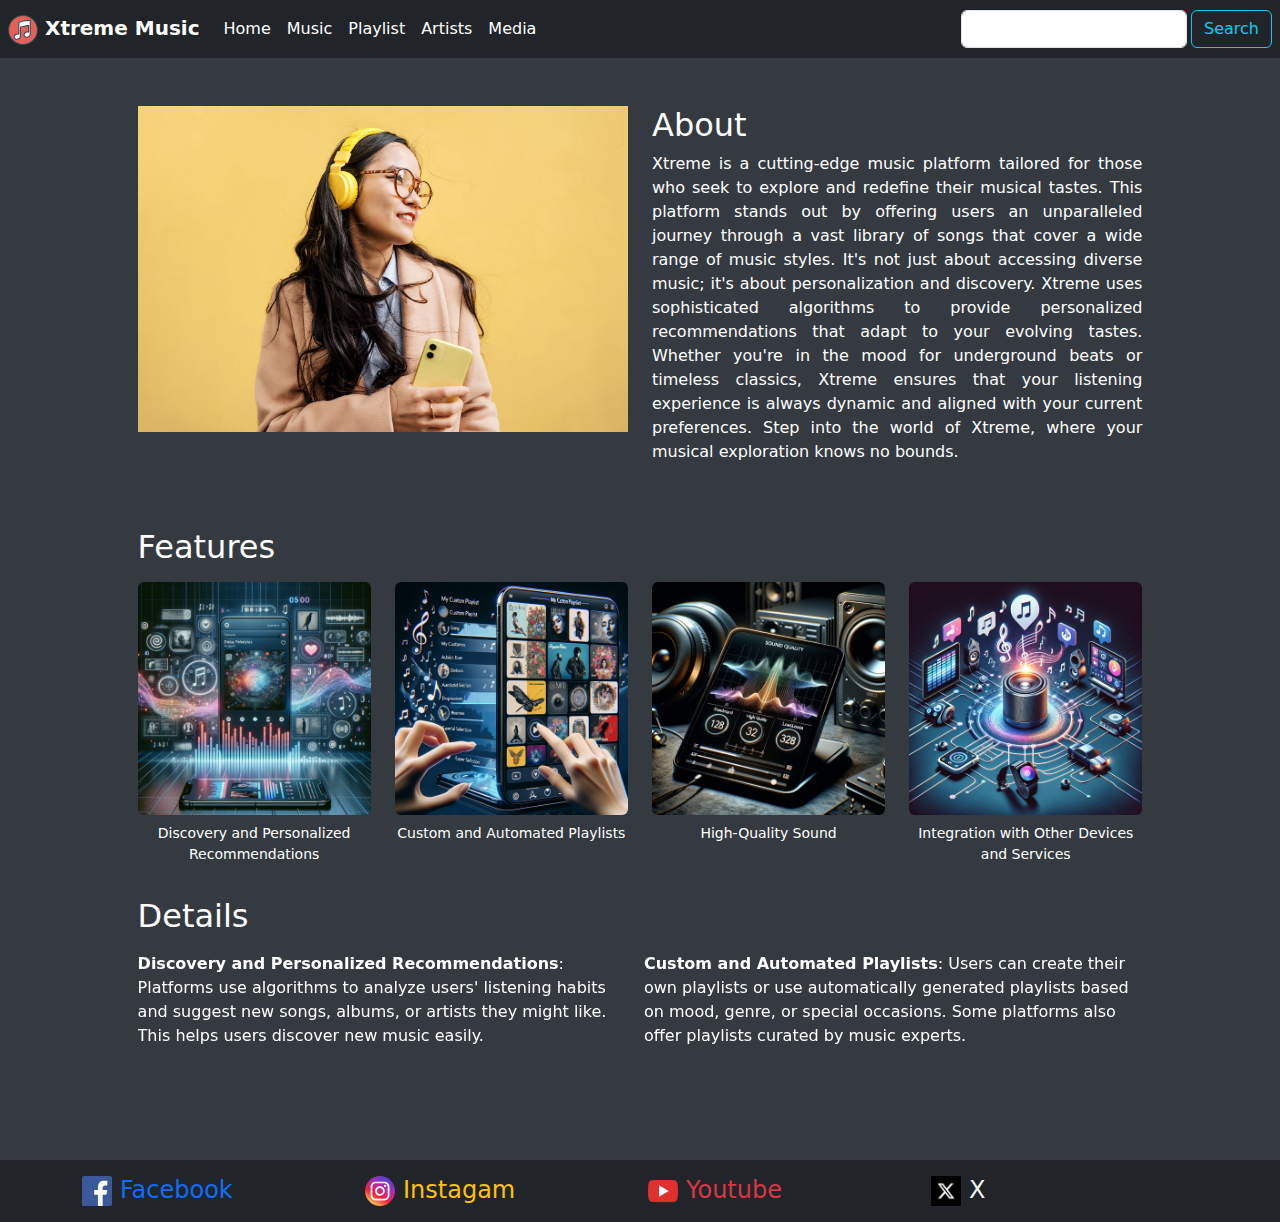
==== HTML/index.html @ 079965a7 "first commit" ====
<!DOCTYPE html>
<html lang="en">
  <head>
    <meta charset="UTF-8" />
    <meta name="viewport" content="width=device-width, initial-scale=1.0" />
    <link rel="stylesheet" href="../CSS/style.css" />
    <link
      href="https://cdn.jsdelivr.net/npm/bootstrap@5.3.2/dist/css/bootstrap.min.css"
      rel="stylesheet"
    />
    <title>Document</title>
  </head>
  <body>
    <nav class="navbar navbar-expand-lg navbar-dark bg-dark p-2">
      <a href="#" class="navbar-brand fw-bold text-white">
        <img
          src="../Image/musicIcon.svg"
          alt="musicIcon"
          class="img-fluid"
          style="width: 30px"
        />
        Xtreme Music
      </a>
      <button
        class="navbar-toggler bg-primary"
        data-bs-toggle="collapse"
        data-bs-target="#navbarSupport"
      >
        <span class="navbar-toggler-icon"></span>
      </button>
      <div class="collapse navbar-collapse" id="navbarSupport">
        <ul class="navbar-nav mb-2 mb-lg-0">
          <li class="nav-item">
            <a href="" class="nav-link text-white active">Home</a>
          </li>
          <li class="nav-item">
            <a href="" class="nav-link text-white">Music</a>
          </li>
          <li class="nav-item">
            <a href="" class="nav-link text-white">Playlist</a>
          </li>
          <li class="nav-item">
            <a href="" class="nav-link text-white">Artists</a>
          </li>
          <li class="nav-item">
            <a href="" class="nav-link text-white">Media</a>
          </li>
        </ul>
        <form class="d-flex ms-auto">
          <input type="search" class="form-control" />
          <button class="btn btn-outline-info text-info ms-1" type="submit">
            Search
          </button>
        </form>
      </div>
    </nav>
    <div class="container-fluid text-white">
      <section id="introduce" class="mt-5">
        <div class="row">
          <div class="col-lg-6">
            <img src="../Image/listenToMusic.jpg" class="img-fluid" />
          </div>
          <div class="col-lg-6">
            <h2>About</h2>
            <p>
              Xtreme is a cutting-edge music platform tailored for those who
              seek to explore and redefine their musical tastes. This platform
              stands out by offering users an unparalleled journey through a
              vast library of songs that cover a wide range of music styles.
              It's not just about accessing diverse music; it's about
              personalization and discovery. Xtreme uses sophisticated
              algorithms to provide personalized recommendations that adapt to
              your evolving tastes. Whether you're in the mood for underground
              beats or timeless classics, Xtreme ensures that your listening
              experience is always dynamic and aligned with your current
              preferences. Step into the world of Xtreme, where your musical
              exploration knows no bounds.
            </p>
          </div>
        </div>
      </section>

      <section class="mt-5">
        <h2 class="mb-3">Features</h2>
        <div class="row g2">
          <div class="col-lg-3 col-6">
            <figure class="figure">
              <img
                src="../Image/feature1.webp"
                class="figure-img img-fluid rounded"
                alt="..."
              />
              <figcaption class="figure-caption text-white text-center">
                Discovery and Personalized Recommendations
              </figcaption>
            </figure>
          </div>
          <div class="col-lg-3 col-6">
            <figure class="figure">
              <img
                src="../Image/feature2.webp"
                class="figure-img img-fluid rounded"
                alt="..."
              />
              <figcaption class="figure-caption text-white text-center">
                Custom and Automated Playlists
              </figcaption>
            </figure>
          </div>
          <div class="col-lg-3 col-6">
            <figure class="figure">
              <img
                src="../Image/feature3.webp"
                class="figure-img img-fluid rounded"
                alt="..."
              />
              <figcaption class="figure-caption text-white text-center">
                High-Quality Sound
              </figcaption>
            </figure>
          </div>
          <div class="col-lg-3 col-6">
            <figure class="figure">
              <img
                src="../Image/feature4.webp"
                class="figure-img img-fluid rounded"
                alt="..."
              />
              <figcaption class="figure-caption text-white text-center">
                Integration with Other Devices and Services
              </figcaption>
            </figure>
          </div>
        </div>
      </section>

      <section class="mt-3" id="famousArtists">
        <h2 class="mb-3">Details</h2>
        <div
          class="carousel slide"
          data-bs-ride="carousel"
          id="famousArtistsCarousel"
        >
          <div class="carousel-inner">
            <div class="carousel-item active">
              <div class="row g-2" style="height: 200px">
                <div class="col-md-6 col-12">
                  <p>
                    <strong>Discovery and Personalized Recommendations</strong>:
                    Platforms use algorithms to analyze users' listening habits
                    and suggest new songs, albums, or artists they might like.
                    This helps users discover new music easily.
                  </p>
                </div>
                <div class="col-md-6 col-12">
                  <p>
                    <strong>Custom and Automated Playlists</strong>: Users can
                    create their own playlists or use automatically generated
                    playlists based on mood, genre, or special occasions. Some
                    platforms also offer playlists curated by music experts.
                  </p>
                </div>
              </div>
            </div>
            <div class="carousel-item">
              <div class="row g-2" style="height: 200px">
                <div class="col-md-6 col-12">
                  <p>
                    <strong>High-Quality Sound</strong>: Many services offer
                    different sound quality options, from standard (128 kbps) to
                    high quality (320 kbps) and even lossless quality
                    (FLAC/lossless) for audiophiles who want the best sound
                    experience.
                  </p>
                </div>
                <div class="col-md-6 col-12">
                  <p>
                    <strong>Integration with Other Devices and Services</strong
                    >: Music streaming platforms often integrate with various
                    devices and services such as smart speakers, smartwatches,
                    car audio systems, and virtual assistant services. This
                    allows users to access their music more flexibly and
                    conveniently.
                  </p>
                </div>
              </div>
            </div>
          </div>
          <button
            class="carousel-control-prev"
            data-bs-slide="prev"
            data-bs-target="#famousArtistsCarousel"
          ></button>
          <button
            class="carousel-control-next"
            data-bs-slide="next"
            data-bs-target="#famousArtistsCarousel"
          ></button>
        </div>
      </section>

    </div>
    <footer class="bg-dark mt-3 text-white d-flex align-items-center py-3">
      <div class="container">
        <div class="row g-3 align-items-center justify-content-center justify-content-lg-start">
          <div class="col-lg-3 col-6 d-flex align-items-center">
            <img src="../Image/facebookIcon.svg" alt="" class="img-fluid me-2" height="30px" width="30px">
            <h4 class="d-inline-block mb-0 text-primary">Facebook</h4>
          </div>
          <div class="col-lg-3 col-6 d-flex align-items-center">
            <img src="../Image/instagramIcon.svg" alt="" class="img-fluid me-2" height="30px" width="30px">
            <h4 class="d-inline-block mb-0 text-warning">Instagam</h4>
          </div>
          <div class="col-lg-3 col-6 d-flex align-items-center">
            <img src="../Image/youtubeIcon.png" alt="" class="img-fluid me-2" height="30px" width="30px">
            <h4 class="d-inline-block mb-0 text-danger">Youtube</h4>
          </div>
          <div class="col-lg-3 col-6 d-flex align-items-center">
            <img src="../Image/xIcon.png" alt="" class="img-fluid me-2" height="30px" width="30px">
            <h4 class="d-inline-block mb-0 text-light">X</h4>
          </div>
        </div>
      </div>
    </footer>
    <style>
      body {
        background-color: var(--bs-gray-800);
      }

      section {
        width: 80%;
        margin: auto;
      }

      #introduce p {
        text-align: justify;
      }
    </style>
    <script src="https://cdn.jsdelivr.net/npm/bootstrap@5.3.2/dist/js/bootstrap.bundle.min.js"></script>
  </body>
</html>
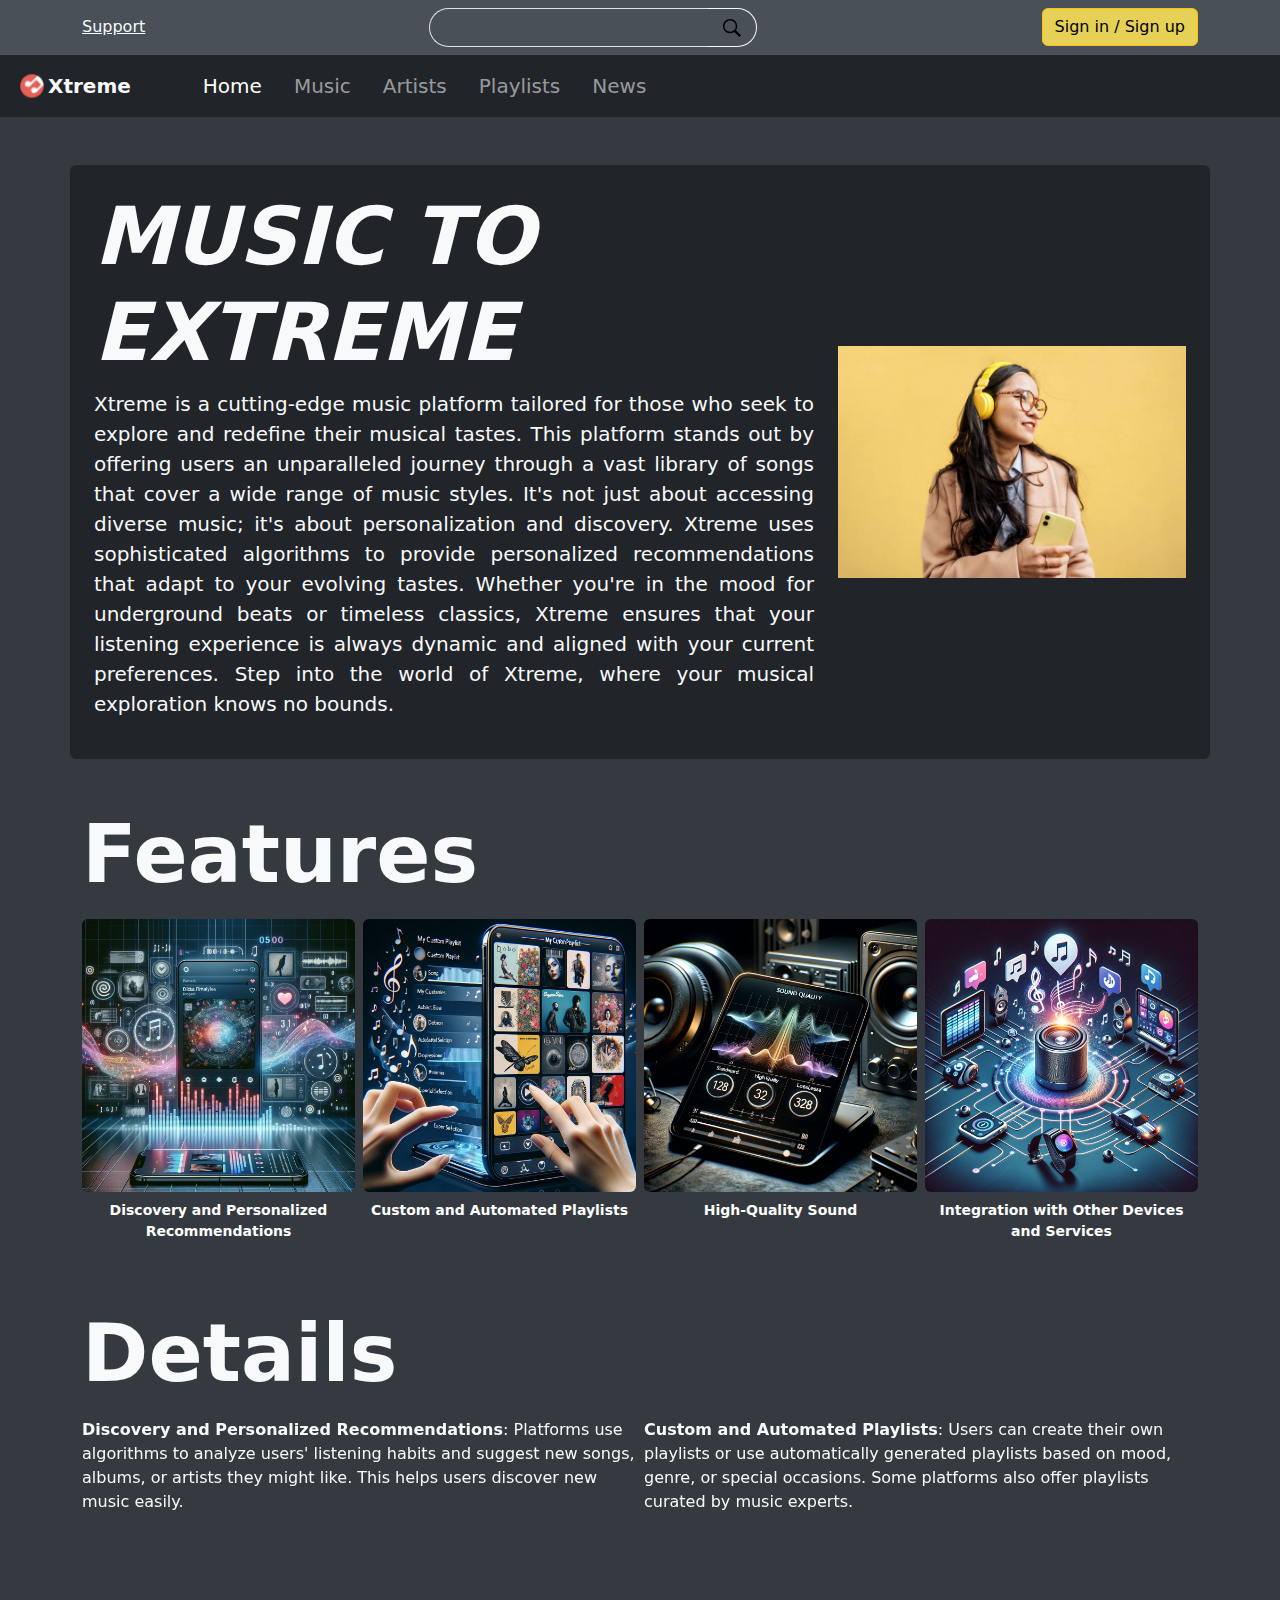
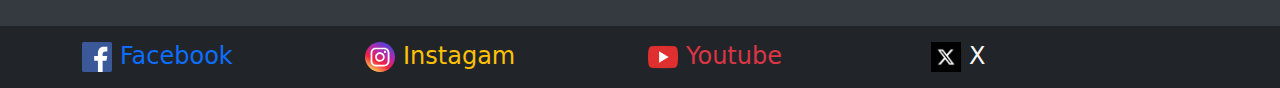
==== commit 79c5b5b1: "improve nav bar, add new signin and signup form" ====
--- a/HTML/index.html
+++ b/HTML/index.html
@@ -3,66 +3,85 @@
   <head>
     <meta charset="UTF-8" />
     <meta name="viewport" content="width=device-width, initial-scale=1.0" />
-    <link rel="stylesheet" href="../CSS/style.css" />
     <link
       href="https://cdn.jsdelivr.net/npm/bootstrap@5.3.2/dist/css/bootstrap.min.css"
       rel="stylesheet"
     />
+    <link rel="stylesheet" href="../CSS/style.css" />
     <title>Document</title>
   </head>
   <body>
-    <nav class="navbar navbar-expand-lg navbar-dark bg-dark p-2">
-      <a href="#" class="navbar-brand fw-bold text-white">
-        <img
-          src="../Image/musicIcon.svg"
-          alt="musicIcon"
-          class="img-fluid"
-          style="width: 30px"
-        />
-        Xtreme Music
-      </a>
-      <button
-        class="navbar-toggler bg-primary"
-        data-bs-toggle="collapse"
-        data-bs-target="#navbarSupport"
+    <section class="py-2" id="top">
+      <div
+        class="container d-flex justify-content-between align-items-center text-light"
       >
-        <span class="navbar-toggler-icon"></span>
-      </button>
-      <div class="collapse navbar-collapse" id="navbarSupport">
-        <ul class="navbar-nav mb-2 mb-lg-0">
-          <li class="nav-item">
-            <a href="" class="nav-link text-white active">Home</a>
-          </li>
-          <li class="nav-item">
-            <a href="" class="nav-link text-white">Music</a>
-          </li>
-          <li class="nav-item">
-            <a href="" class="nav-link text-white">Playlist</a>
-          </li>
-          <li class="nav-item">
-            <a href="" class="nav-link text-white">Artists</a>
-          </li>
-          <li class="nav-item">
-            <a href="" class="nav-link text-white">Media</a>
-          </li>
-        </ul>
-        <form class="d-flex ms-auto">
-          <input type="search" class="form-control" />
-          <button class="btn btn-outline-info text-info ms-1" type="submit">
-            Search
+        <div>
+          <a href="mailto:huynhducphu2502@gmail.com" class="link-light"
+            >Support</a
+          >
+        </div>
+        <div class="d-flex w-50 justify-content-center">
+          <input
+            type="search"
+            class="form-control w-50 bg-transparent"
+            id="searchInput"
+          />
+          <button class="btn btn-light bg-transparent" id="searchBtn">
+            <img
+              src="../Image/searchIcon.svg"
+              alt="search icon"
+              id="searchIcon"
+            />
           </button>
-        </form>
+        </div>
+        <div>
+          <button
+            class="btn btn-warning"
+            id="signBtn"
+            data-bs-toggle="modal"
+            data-bs-target="#signForm"
+          >
+            Sign in / Sign up
+          </button>
+        </div>
+      </div>
+    </section>
+    <nav class="navbar navbar-expand-lg navbar-dark bg-dark p-2 fs-5">
+      <div class="container-fluid">
+        <a href="index.html" class="navbar-brand d-flex align-items-center">
+          <img src="../Image/logoIcon.png" alt="logo icon" id="musicIcon" />
+          <span class="text-light fw-bold ms-1">Xtreme</span>
+        </a>
+        <button
+          class="navbar-toggler"
+          data-bs-toggle="collapse"
+          data-bs-target="#navbarItems"
+        >
+          <span class="navbar-toggler-icon"></span>
+        </button>
+        <div class="collapse navbar-collapse" id="navbarItems">
+          <ul class="navbar-nav ms-lg-5">
+            <li class="nav-item me-3">
+              <a href="" class="nav-link active">Home</a>
+            </li>
+            <li class="nav-item me-3"><a href="" class="nav-link">Music</a></li>
+            <li class="nav-item me-3">
+              <a href="" class="nav-link">Artists</a>
+            </li>
+            <li class="nav-item me-3">
+              <a href="" class="nav-link">Playlists</a>
+            </li>
+            <li class="nav-item me-3"><a href="" class="nav-link">News</a></li>
+          </ul>
+        </div>
       </div>
     </nav>
-    <div class="container-fluid text-white">
-      <section id="introduce" class="mt-5">
+    <section class="mt-5">
+      <div class="container bg-dark text-light rounded p-4">
         <div class="row">
-          <div class="col-lg-6">
-            <img src="../Image/listenToMusic.jpg" class="img-fluid" />
-          </div>
-          <div class="col-lg-6">
-            <h2>About</h2>
-            <p>
+          <div class="col-12 col-lg-8">
+            <h1 class="display-1 fw-bolder fst-italic">MUSIC TO EXTREME</h1>
+            <p class="lead" style="text-align: justify">
               Xtreme is a cutting-edge music platform tailored for those who
               seek to explore and redefine their musical tastes. This platform
               stands out by offering users an unparalleled journey through a
@@ -77,12 +96,20 @@
               exploration knows no bounds.
             </p>
           </div>
-        </div>
-      </section>
-
-      <section class="mt-5">
-        <h2 class="mb-3">Features</h2>
-        <div class="row g2">
+          <div class="col-12 col-lg-4 d-flex align-items-center">
+            <img
+              src="../Image/listenToMusic.jpg"
+              alt="introduce Img"
+              class="img-fluid"
+            />
+          </div>
+        </div>
+      </div>
+    </section>
+    <section class="mt-5">
+      <div class="container">
+        <h1 class="display-1 fw-bolder mb-3 text-light">Features</h1>
+        <div class="row g-2">
           <div class="col-lg-3 col-6">
             <figure class="figure">
               <img
@@ -90,7 +117,9 @@
                 class="figure-img img-fluid rounded"
                 alt="..."
               />
-              <figcaption class="figure-caption text-white text-center">
+              <figcaption
+                class="figure-caption text-white text-center fw-bolder"
+              >
                 Discovery and Personalized Recommendations
               </figcaption>
             </figure>
@@ -102,7 +131,9 @@
                 class="figure-img img-fluid rounded"
                 alt="..."
               />
-              <figcaption class="figure-caption text-white text-center">
+              <figcaption
+                class="figure-caption text-white text-center fw-bolder"
+              >
                 Custom and Automated Playlists
               </figcaption>
             </figure>
@@ -114,7 +145,9 @@
                 class="figure-img img-fluid rounded"
                 alt="..."
               />
-              <figcaption class="figure-caption text-white text-center">
+              <figcaption
+                class="figure-caption text-white text-center fw-bolder"
+              >
                 High-Quality Sound
               </figcaption>
             </figure>
@@ -126,16 +159,19 @@
                 class="figure-img img-fluid rounded"
                 alt="..."
               />
-              <figcaption class="figure-caption text-white text-center">
+              <figcaption
+                class="figure-caption text-white text-center fw-bolder"
+              >
                 Integration with Other Devices and Services
               </figcaption>
             </figure>
           </div>
         </div>
-      </section>
-
-      <section class="mt-3" id="famousArtists">
-        <h2 class="mb-3">Details</h2>
+      </div>
+    </section>
+    <section class="mt-5" id="famousArtists">
+      <div class="container text-light">
+        <h1 class="display-1 fw-bolder mb-3 text-light">Details</h1>
         <div
           class="carousel slide"
           data-bs-ride="carousel"
@@ -197,45 +233,159 @@
             data-bs-target="#famousArtistsCarousel"
           ></button>
         </div>
-      </section>
-
-    </div>
+      </div>
+    </section>
     <footer class="bg-dark mt-3 text-white d-flex align-items-center py-3">
       <div class="container">
-        <div class="row g-3 align-items-center justify-content-center justify-content-lg-start">
+        <div
+          class="row g-3 align-items-center justify-content-center justify-content-lg-start"
+        >
           <div class="col-lg-3 col-6 d-flex align-items-center">
-            <img src="../Image/facebookIcon.svg" alt="" class="img-fluid me-2" height="30px" width="30px">
+            <img
+              src="../Image/facebookIcon.svg"
+              alt=""
+              class="img-fluid me-2"
+              height="30px"
+              width="30px"
+            />
             <h4 class="d-inline-block mb-0 text-primary">Facebook</h4>
           </div>
           <div class="col-lg-3 col-6 d-flex align-items-center">
-            <img src="../Image/instagramIcon.svg" alt="" class="img-fluid me-2" height="30px" width="30px">
+            <img
+              src="../Image/instagramIcon.svg"
+              alt=""
+              class="img-fluid me-2"
+              height="30px"
+              width="30px"
+            />
             <h4 class="d-inline-block mb-0 text-warning">Instagam</h4>
           </div>
           <div class="col-lg-3 col-6 d-flex align-items-center">
-            <img src="../Image/youtubeIcon.png" alt="" class="img-fluid me-2" height="30px" width="30px">
+            <img
+              src="../Image/youtubeIcon.png"
+              alt=""
+              class="img-fluid me-2"
+              height="30px"
+              width="30px"
+            />
             <h4 class="d-inline-block mb-0 text-danger">Youtube</h4>
           </div>
           <div class="col-lg-3 col-6 d-flex align-items-center">
-            <img src="../Image/xIcon.png" alt="" class="img-fluid me-2" height="30px" width="30px">
+            <img
+              src="../Image/xIcon.png"
+              alt=""
+              class="img-fluid me-2"
+              height="30px"
+              width="30px"
+            />
             <h4 class="d-inline-block mb-0 text-light">X</h4>
           </div>
         </div>
       </div>
     </footer>
-    <style>
-      body {
-        background-color: var(--bs-gray-800);
-      }
 
-      section {
-        width: 80%;
-        margin: auto;
-      }
+    <!-- modal: signForm -->
+    <div class="modal fade" id="signForm">
+      <div class="modal-dialog modal-dialog-scrollable modal-dialog-centered">
+        <div class="modal-content">
+          <div class="modal-header">
+            <ul class="nav nav-tabs">
+              <li class="nav-item">
+                <button
+                  class="nav-link active"
+                  data-bs-toggle="tab"
+                  data-bs-target="#signInForm"
+                >
+                  Sign In
+                </button>
+              </li>
+              <li class="nav-item">
+                <button
+                  class="nav-link"
+                  data-bs-toggle="tab"
+                  data-bs-target="#signUpForm"
+                >
+                  Sign Up
+                </button>
+              </li>
+            </ul>
+          </div>
+          <div class="modal-body">
+            <div class="tab-content">
+              <div class="tab-pane fade show active" id="signInForm">
+                <form>
+                  <div class="row gy-2">
+                    <div class="col-12">
+                      <div class="form-floating">
+                        <input
+                          type="email"
+                          id="emailSignIn"
+                          class="form-control"
+                        />
+                        <label for="emailSignIn">Email</label>
+                      </div>
+                    </div>
+                    <div class="col-12">
+                      <div class="form-floating">
+                        <input
+                          type="password"
+                          id="passwordSignIn"
+                          class="form-control"
+                        />
+                        <label for="passwordSignIn">Password</label>
+                      </div>
+                    </div>
+                  </div>
+                  <button class="btn btn-success mt-3 w-100" type="submit">
+                    Sign in
+                  </button>
+                </form>
+              </div>
+              <div class="tab-pane fade" id="signUpForm">
+                <form>
+                  <div class="row gy-2">
+                    <div class="col-12">
+                      <div class="form-floating">
+                        <input
+                          type="email"
+                          id="emailSignUp"
+                          class="form-control"
+                        />
+                        <label for="emailSignUp">Email</label>
+                      </div>
+                    </div>
+                    <div class="col-12">
+                      <div class="form-floating">
+                        <input
+                          type="password"
+                          id="passwordSignUp"
+                          class="form-control"
+                        />
+                        <label for="passwordSignUp">Password</label>
+                      </div>
+                    </div>
+                    <div class="col-12">
+                      <div class="form-floating">
+                        <input
+                          type="password"
+                          id="fullNameSignUp"
+                          class="form-control"
+                        />
+                        <label for="fullNameSignUp">Fullname</label>
+                      </div>
+                    </div>
+                  </div>
+                  <button class="btn btn-primary mt-3 w-100" type="submit">
+                    Sign up
+                  </button>
+                </form>
+              </div>
+            </div>
+          </div>
+        </div>
+      </div>
+    </div>
 
-      #introduce p {
-        text-align: justify;
-      }
-    </style>
     <script src="https://cdn.jsdelivr.net/npm/bootstrap@5.3.2/dist/js/bootstrap.bundle.min.js"></script>
   </body>
 </html>
--- a/CSS/style.css
+++ b/CSS/style.css
@@ -0,0 +1,35 @@
+body {
+    background-color: var(--bs-gray-800);
+}
+
+#top {
+    background-color: var(--bs-gray-700);
+}
+
+nav {
+    background-color: var(--bs-gray-900);
+}
+
+#signBtn {
+    background-color: #E6D056;
+}
+
+#searchIcon, #musicIcon {
+    width: 24px;
+}
+
+#searchInput {
+    border-right: none;
+    border-top-right-radius: 0;
+    border-bottom-right-radius: 0;
+    border-top-left-radius: 50rem;
+    border-bottom-left-radius: 50rem;
+}
+
+#searchBtn {
+    border-top-left-radius: 0;
+    border-bottom-left-radius: 0;
+    border-top-right-radius: 50rem;
+    border-bottom-right-radius: 50rem;
+    border-left: none;
+}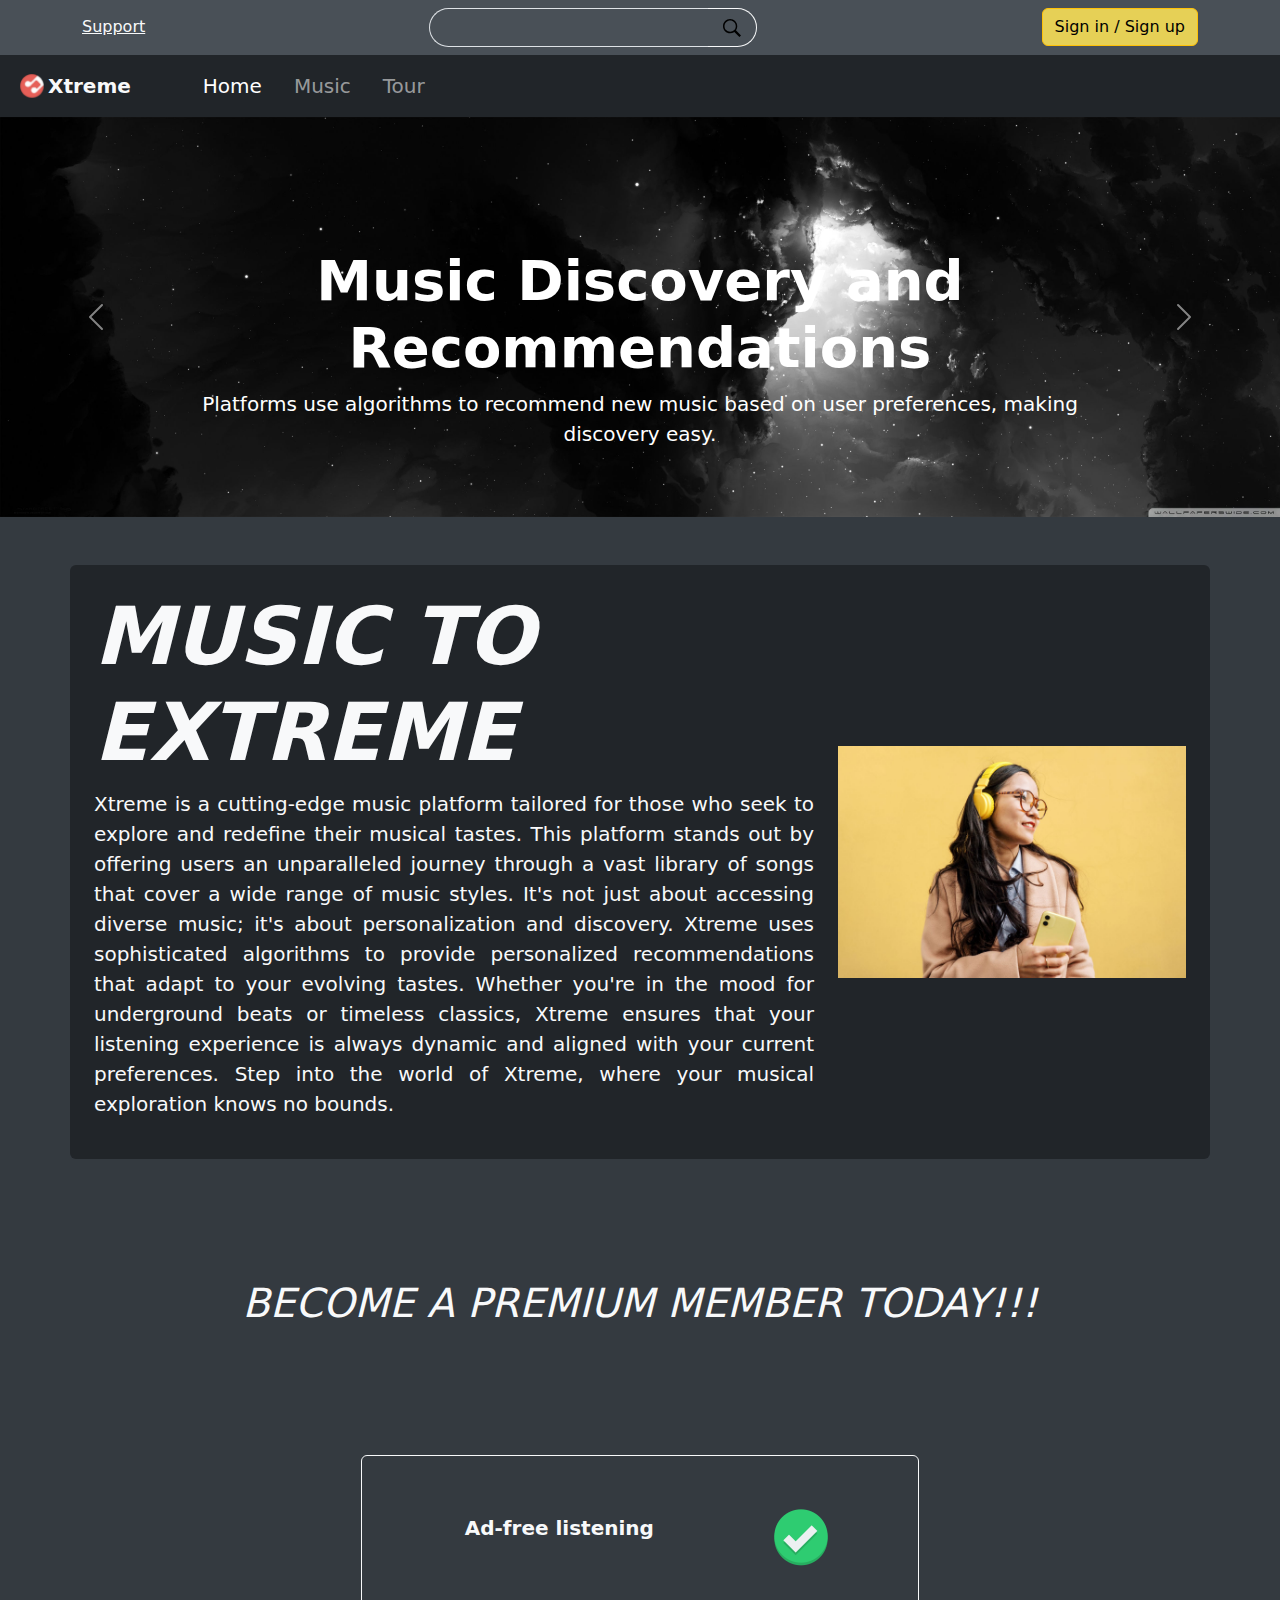
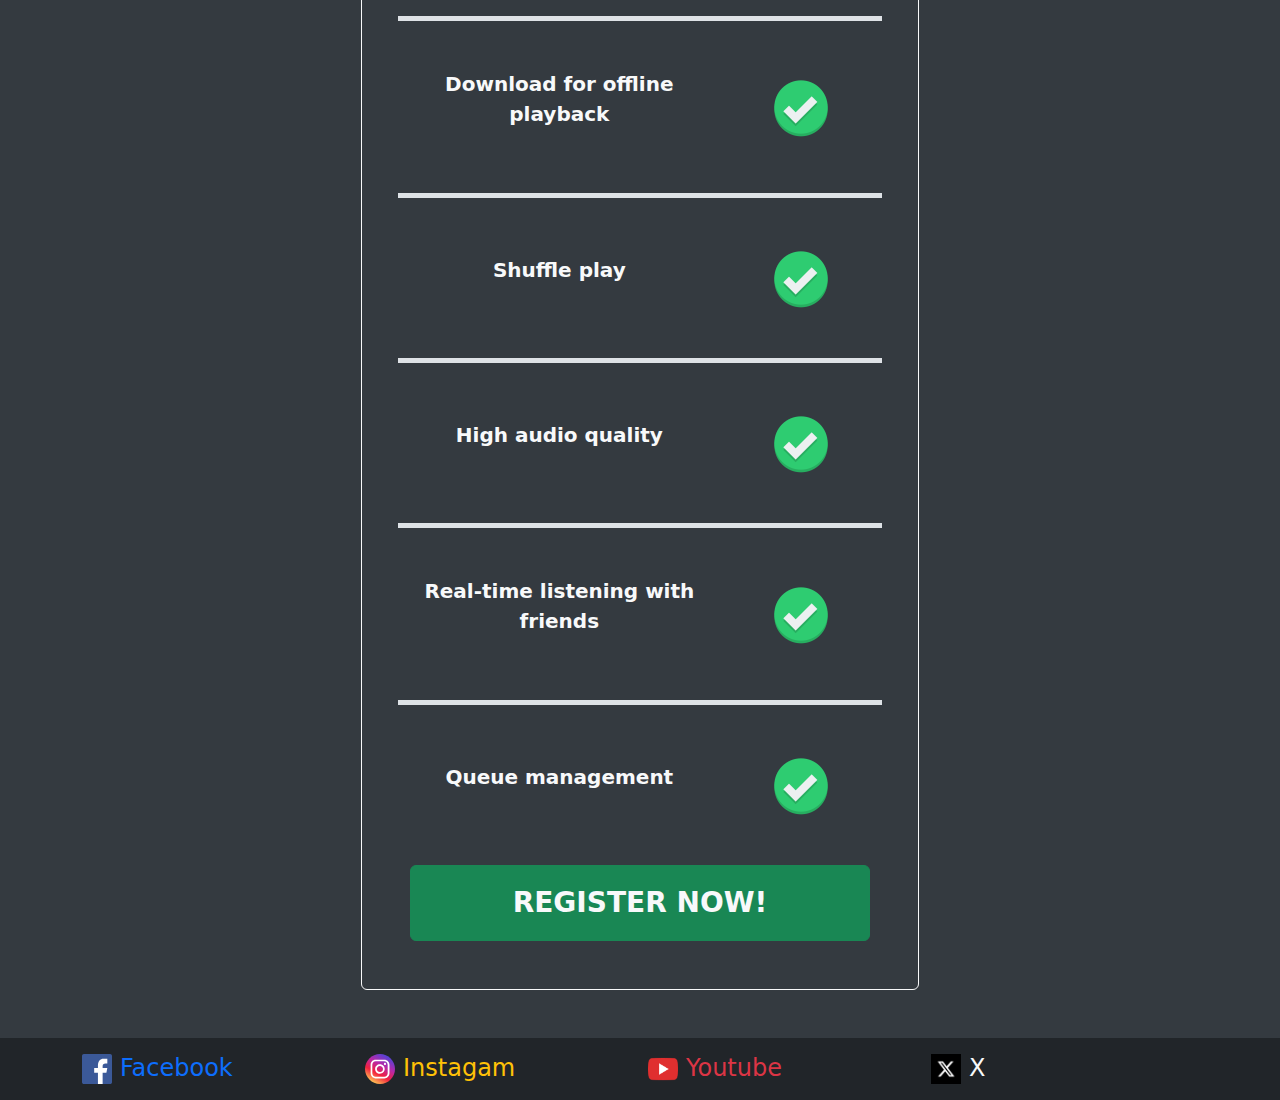
==== commit 445652f8: "about page updated" ====
--- a/HTML/index.html
+++ b/HTML/index.html
@@ -11,6 +11,7 @@
     <title>Document</title>
   </head>
   <body>
+    <!-- top bar -->
     <section class="py-2" id="top">
       <div
         class="container d-flex justify-content-between align-items-center text-light"
@@ -28,7 +29,7 @@
           />
           <button class="btn btn-light bg-transparent" id="searchBtn">
             <img
-              src="../Image/searchIcon.svg"
+              src="../Image/About/searchIcon.svg"
               alt="search icon"
               id="searchIcon"
             />
@@ -46,10 +47,16 @@
         </div>
       </div>
     </section>
+
+    <!-- nav bar -->
     <nav class="navbar navbar-expand-lg navbar-dark bg-dark p-2 fs-5">
       <div class="container-fluid">
         <a href="index.html" class="navbar-brand d-flex align-items-center">
-          <img src="../Image/logoIcon.png" alt="logo icon" id="musicIcon" />
+          <img
+            src="../Image/About/logoIcon.png"
+            alt="logo icon"
+            id="musicIcon"
+          />
           <span class="text-light fw-bold ms-1">Xtreme</span>
         </a>
         <button
@@ -66,16 +73,87 @@
             </li>
             <li class="nav-item me-3"><a href="" class="nav-link">Music</a></li>
             <li class="nav-item me-3">
-              <a href="" class="nav-link">Artists</a>
+              <a href="" class="nav-link">Tour</a>
             </li>
-            <li class="nav-item me-3">
-              <a href="" class="nav-link">Playlists</a>
-            </li>
-            <li class="nav-item me-3"><a href="" class="nav-link">News</a></li>
           </ul>
         </div>
       </div>
     </nav>
+
+    <div class="container-fluid p-0 m-0">
+      <div class="carousel slide" data-bs-ride="slide" id="featuresCarousel">
+        <div class="carousel-inner">
+          <div class="carousel-item active">
+            <img src="../Image/About/1.jpg" alt="" class="img-fluid" />
+            <div
+              class="carousel-caption text-center position-absolute top-50 translate-middle-y"
+            >
+              <h2 class="display-4 fw-bold">
+                Music Discovery and Recommendations
+              </h2>
+              <p class="lead">
+                Platforms use algorithms to recommend new music based on user
+                preferences, making discovery easy.
+              </p>
+            </div>
+          </div>
+          <div class="carousel-item">
+            <img src="../Image/About/2.jpg" alt="" class="img-fluid" />
+            <div
+              class="carousel-caption text-center position-absolute top-50 translate-middle-y"
+            >
+              <h2 class="display-4 fw-bold">Custom and Automated Playlists</h2>
+              <p class="lead">
+                Users can create their own playlists or use ones tailored to
+                mood, genre, or occasions, including expert-curated selections
+                on some platforms.
+              </p>
+            </div>
+          </div>
+          <div class="carousel-item">
+            <img src="../Image/About/3.jpg" alt="" class="img-fluid" />
+            <div
+              class="carousel-caption text-center position-absolute top-50 translate-middle-y"
+            >
+              <h2 class="display-4 fw-bold">High-Quality Sound</h2>
+              <p class="lead">
+                Services provide sound options from standard (128 kbps) to high
+                (320 kbps) and lossless (FLAC) for the optimal audio experience.
+              </p>
+            </div>
+          </div>
+          <div class="carousel-item">
+            <img src="../Image/About/4.jpg" alt="" class="img-fluid" />
+            <div
+              class="carousel-caption text-center position-absolute top-50 translate-middle-y"
+            >
+              <h2 class="display-4 fw-bold">Device and Service Integration</h2>
+              <p class="lead">
+                Streaming platforms integrate with devices like smart speakers,
+                watches, car systems, and assistants for flexible, convenient
+                music access.
+              </p>
+            </div>
+          </div>
+        </div>
+        <button
+          class="carousel-control-prev"
+          data-bs-slide="prev"
+          data-bs-target="#featuresCarousel"
+        >
+          <span class="carousel-control-prev-icon"></span>
+        </button>
+        <button
+          class="carousel-control-next"
+          data-bs-slide="next"
+          data-bs-target="#featuresCarousel"
+        >
+          <span class="carousel-control-next-icon"></span>
+        </button>
+      </div>
+    </div>
+
+    <!-- about -->
     <section class="mt-5">
       <div class="container bg-dark text-light rounded p-4">
         <div class="row">
@@ -98,7 +176,7 @@
           </div>
           <div class="col-12 col-lg-4 d-flex align-items-center">
             <img
-              src="../Image/listenToMusic.jpg"
+              src="../Image/About/listenToMusic.jpg"
               alt="introduce Img"
               class="img-fluid"
             />
@@ -106,135 +184,85 @@
         </div>
       </div>
     </section>
-    <section class="mt-5">
-      <div class="container">
-        <h1 class="display-1 fw-bolder mb-3 text-light">Features</h1>
-        <div class="row g-2">
-          <div class="col-lg-3 col-6">
-            <figure class="figure">
-              <img
-                src="../Image/feature1.webp"
-                class="figure-img img-fluid rounded"
-                alt="..."
-              />
-              <figcaption
-                class="figure-caption text-white text-center fw-bolder"
-              >
-                Discovery and Personalized Recommendations
-              </figcaption>
-            </figure>
-          </div>
-          <div class="col-lg-3 col-6">
-            <figure class="figure">
-              <img
-                src="../Image/feature2.webp"
-                class="figure-img img-fluid rounded"
-                alt="..."
-              />
-              <figcaption
-                class="figure-caption text-white text-center fw-bolder"
-              >
-                Custom and Automated Playlists
-              </figcaption>
-            </figure>
-          </div>
-          <div class="col-lg-3 col-6">
-            <figure class="figure">
-              <img
-                src="../Image/feature3.webp"
-                class="figure-img img-fluid rounded"
-                alt="..."
-              />
-              <figcaption
-                class="figure-caption text-white text-center fw-bolder"
-              >
-                High-Quality Sound
-              </figcaption>
-            </figure>
-          </div>
-          <div class="col-lg-3 col-6">
-            <figure class="figure">
-              <img
-                src="../Image/feature4.webp"
-                class="figure-img img-fluid rounded"
-                alt="..."
-              />
-              <figcaption
-                class="figure-caption text-white text-center fw-bolder"
-              >
-                Integration with Other Devices and Services
-              </figcaption>
-            </figure>
-          </div>
-        </div>
-      </div>
+
+    <!-- banner -->
+    <section
+      id="premium"
+      class="fixed-bg container-fluid m-0 my-5 p-3 d-flex align-items-center justify-content-center"
+      style="background-image: url(../Image/About/premiumBanner.jpg); height: 200px"
+    >
+      <h1 class="text-light fst-italic">BECOME A PREMIUM MEMBER TODAY!!!</h1>
     </section>
-    <section class="mt-5" id="famousArtists">
-      <div class="container text-light">
-        <h1 class="display-1 fw-bolder mb-3 text-light">Details</h1>
-        <div
-          class="carousel slide"
-          data-bs-ride="carousel"
-          id="famousArtistsCarousel"
-        >
-          <div class="carousel-inner">
-            <div class="carousel-item active">
-              <div class="row g-2" style="height: 200px">
-                <div class="col-md-6 col-12">
-                  <p>
-                    <strong>Discovery and Personalized Recommendations</strong>:
-                    Platforms use algorithms to analyze users' listening habits
-                    and suggest new songs, albums, or artists they might like.
-                    This helps users discover new music easily.
-                  </p>
-                </div>
-                <div class="col-md-6 col-12">
-                  <p>
-                    <strong>Custom and Automated Playlists</strong>: Users can
-                    create their own playlists or use automatically generated
-                    playlists based on mood, genre, or special occasions. Some
-                    platforms also offer playlists curated by music experts.
-                  </p>
-                </div>
-              </div>
-            </div>
-            <div class="carousel-item">
-              <div class="row g-2" style="height: 200px">
-                <div class="col-md-6 col-12">
-                  <p>
-                    <strong>High-Quality Sound</strong>: Many services offer
-                    different sound quality options, from standard (128 kbps) to
-                    high quality (320 kbps) and even lossless quality
-                    (FLAC/lossless) for audiophiles who want the best sound
-                    experience.
-                  </p>
-                </div>
-                <div class="col-md-6 col-12">
-                  <p>
-                    <strong>Integration with Other Devices and Services</strong
-                    >: Music streaming platforms often integrate with various
-                    devices and services such as smart speakers, smartwatches,
-                    car audio systems, and virtual assistant services. This
-                    allows users to access their music more flexibly and
-                    conveniently.
-                  </p>
-                </div>
-              </div>
-            </div>
-          </div>
-          <button
-            class="carousel-control-prev"
-            data-bs-slide="prev"
-            data-bs-target="#famousArtistsCarousel"
-          ></button>
-          <button
-            class="carousel-control-next"
-            data-bs-slide="next"
-            data-bs-target="#famousArtistsCarousel"
-          ></button>
+
+    <section>
+      <div class="container my-5">
+        <div class="m-auto border border-light rounded w-50 p-5 fixed-bg " style="background-image: url(../Image/About/premiumBackground.jpg)">
+          <div class="row gy-5 d-flex justify-content-center">
+            <div class="col-8 d-flex justify-content-center align-items-center">
+              <p class="fs-5 fw-bold text-light text-center">Ad-free listening</p>
+            </div>
+            <div class="col-4 d-flex justify-content-center align-items-center">
+              <img src="../Image/About/check.png" alt="" class="img-fluid" />
+            </div>
+
+            <div class="col-12 border-bottom border-5">
+            </div>
+
+            <div class="col-8 d-flex justify-content-center align-items-center">
+              <p class="fs-5 fw-bold text-light text-center">Download for offline playback</p>
+            </div>
+            <div class="col-4 d-flex justify-content-center align-items-center">
+              <img src="../Image/About/check.png" alt="" class="img-fluid" />
+            </div>
+
+            <div class="col-12 border-bottom border-5">
+            </div>
+
+            <div class="col-8 d-flex justify-content-center align-items-center">
+              <p class="fs-5 fw-bold text-light text-center">Shuffle play</p>
+            </div>
+            <div class="col-4 d-flex justify-content-center align-items-center">
+              <img src="../Image/About/check.png" alt="" class="img-fluid" />
+            </div>
+
+            <div class="col-12 border-bottom border-5">
+            </div>
+
+            <div class="col-8 d-flex justify-content-center align-items-center">
+              <p class="fs-5 fw-bold text-light text-center">High audio quality</p>
+            </div>
+            <div class="col-4 d-flex justify-content-center align-items-center">
+              <img src="../Image/About/check.png" alt="" class="img-fluid" />
+            </div>
+
+            <div class="col-12 border-bottom border-5">
+            </div>
+
+            <div class="col-8 d-flex justify-content-center align-items-center">
+              <p class="fs-5 fw-bold text-light text-center">Real-time listening with friends</p>
+            </div>
+            <div class="col-4 d-flex justify-content-center align-items-center">
+              <img src="../Image/About/check.png" alt="" class="img-fluid" />
+            </div>
+
+            <div class="col-12 border-bottom border-5">
+            </div>
+
+            <div class="col-8 d-flex justify-content-center align-items-center">
+              <p class="fs-5 fw-bold text-light text-center">Queue management</p>
+            </div>
+            <div class="col-4 d-flex justify-content-center align-items-center">
+              <img src="../Image/About/check.png" alt="" class="img-fluid" />
+            </div>
+
+            <div class="col-12">
+              <button class="btn btn-success text-light fw-bolder w-100 p-3 fs-3">REGISTER NOW!</button>
+            </div>
+          </div>
         </div>
       </div>
     </section>
+
     <footer class="bg-dark mt-3 text-white d-flex align-items-center py-3">
       <div class="container">
         <div
@@ -242,7 +270,7 @@
         >
           <div class="col-lg-3 col-6 d-flex align-items-center">
             <img
-              src="../Image/facebookIcon.svg"
+              src="../Image/About/facebookIcon.svg"
               alt=""
               class="img-fluid me-2"
               height="30px"
@@ -252,7 +280,7 @@
           </div>
           <div class="col-lg-3 col-6 d-flex align-items-center">
             <img
-              src="../Image/instagramIcon.svg"
+              src="../Image/About/instagramIcon.svg"
               alt=""
               class="img-fluid me-2"
               height="30px"
@@ -262,7 +290,7 @@
           </div>
           <div class="col-lg-3 col-6 d-flex align-items-center">
             <img
-              src="../Image/youtubeIcon.png"
+              src="../Image/About/youtubeIcon.png"
               alt=""
               class="img-fluid me-2"
               height="30px"
@@ -272,7 +300,7 @@
           </div>
           <div class="col-lg-3 col-6 d-flex align-items-center">
             <img
-              src="../Image/xIcon.png"
+              src="../Image/About/xIcon.png"
               alt=""
               class="img-fluid me-2"
               height="30px"
@@ -313,7 +341,7 @@
           <div class="modal-body">
             <div class="tab-content">
               <div class="tab-pane fade show active" id="signInForm">
-                <form>
+                <form class="needs-validation" novalidate>
                   <div class="row gy-2">
                     <div class="col-12">
                       <div class="form-floating">
@@ -321,6 +349,7 @@
                           type="email"
                           id="emailSignIn"
                           class="form-control"
+                          required
                         />
                         <label for="emailSignIn">Email</label>
                       </div>
@@ -331,6 +360,7 @@
                           type="password"
                           id="passwordSignIn"
                           class="form-control"
+                          required
                         />
                         <label for="passwordSignIn">Password</label>
                       </div>
@@ -342,7 +372,7 @@
                 </form>
               </div>
               <div class="tab-pane fade" id="signUpForm">
-                <form>
+                <form class="needs-validation" novalidate>
                   <div class="row gy-2">
                     <div class="col-12">
                       <div class="form-floating">
@@ -350,6 +380,7 @@
                           type="email"
                           id="emailSignUp"
                           class="form-control"
+                          required
                         />
                         <label for="emailSignUp">Email</label>
                       </div>
@@ -360,6 +391,7 @@
                           type="password"
                           id="passwordSignUp"
                           class="form-control"
+                          required
                         />
                         <label for="passwordSignUp">Password</label>
                       </div>
@@ -370,6 +402,7 @@
                           type="password"
                           id="fullNameSignUp"
                           class="form-control"
+                          required
                         />
                         <label for="fullNameSignUp">Fullname</label>
                       </div>
@@ -387,5 +420,6 @@
     </div>
 
     <script src="https://cdn.jsdelivr.net/npm/bootstrap@5.3.2/dist/js/bootstrap.bundle.min.js"></script>
+    <script src="../JS/form_validation.js"></script>
   </body>
 </html>
--- a/CSS/style.css
+++ b/CSS/style.css
@@ -32,4 +32,11 @@
     border-top-right-radius: 50rem;
     border-bottom-right-radius: 50rem;
     border-left: none;
-}+}
+
+.fixed-bg {
+    background-attachment: fixed;
+    background-position: center;
+    background-repeat: no-repeat;
+    background-size: cover;
+  }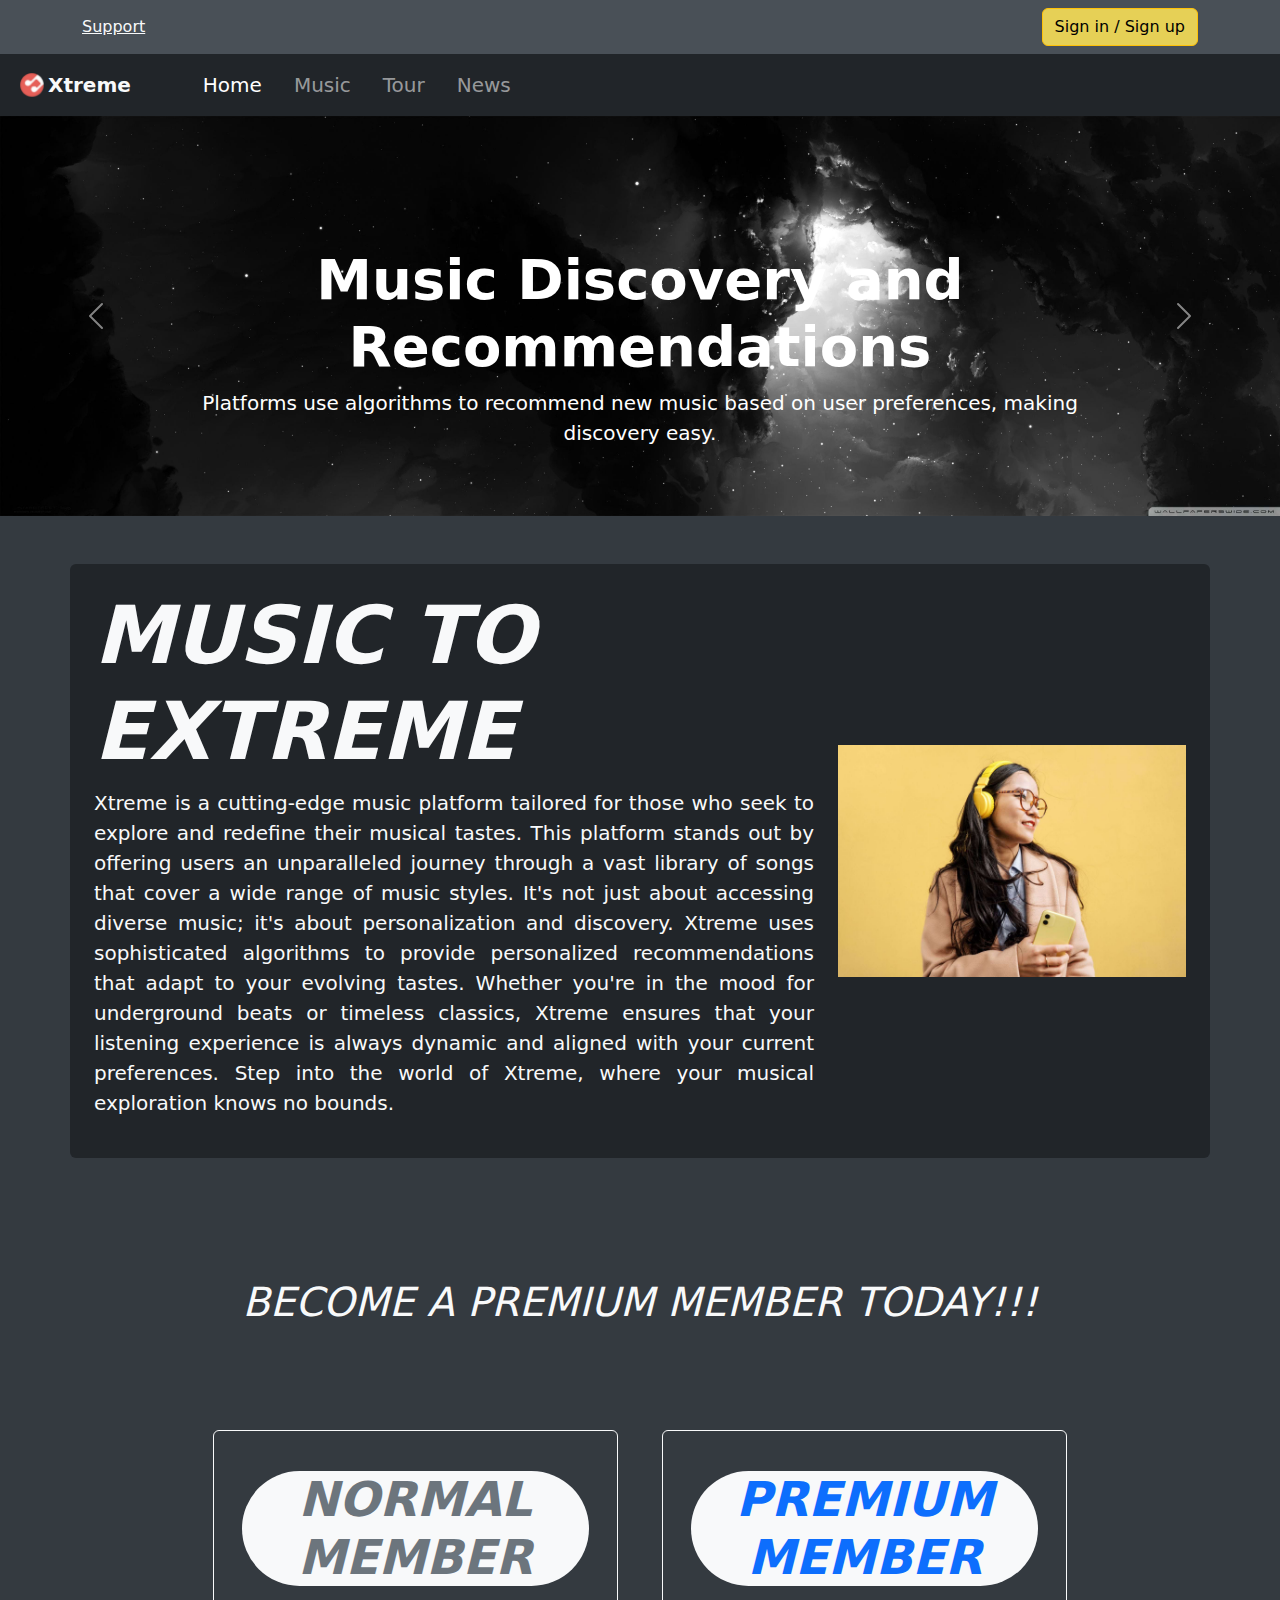
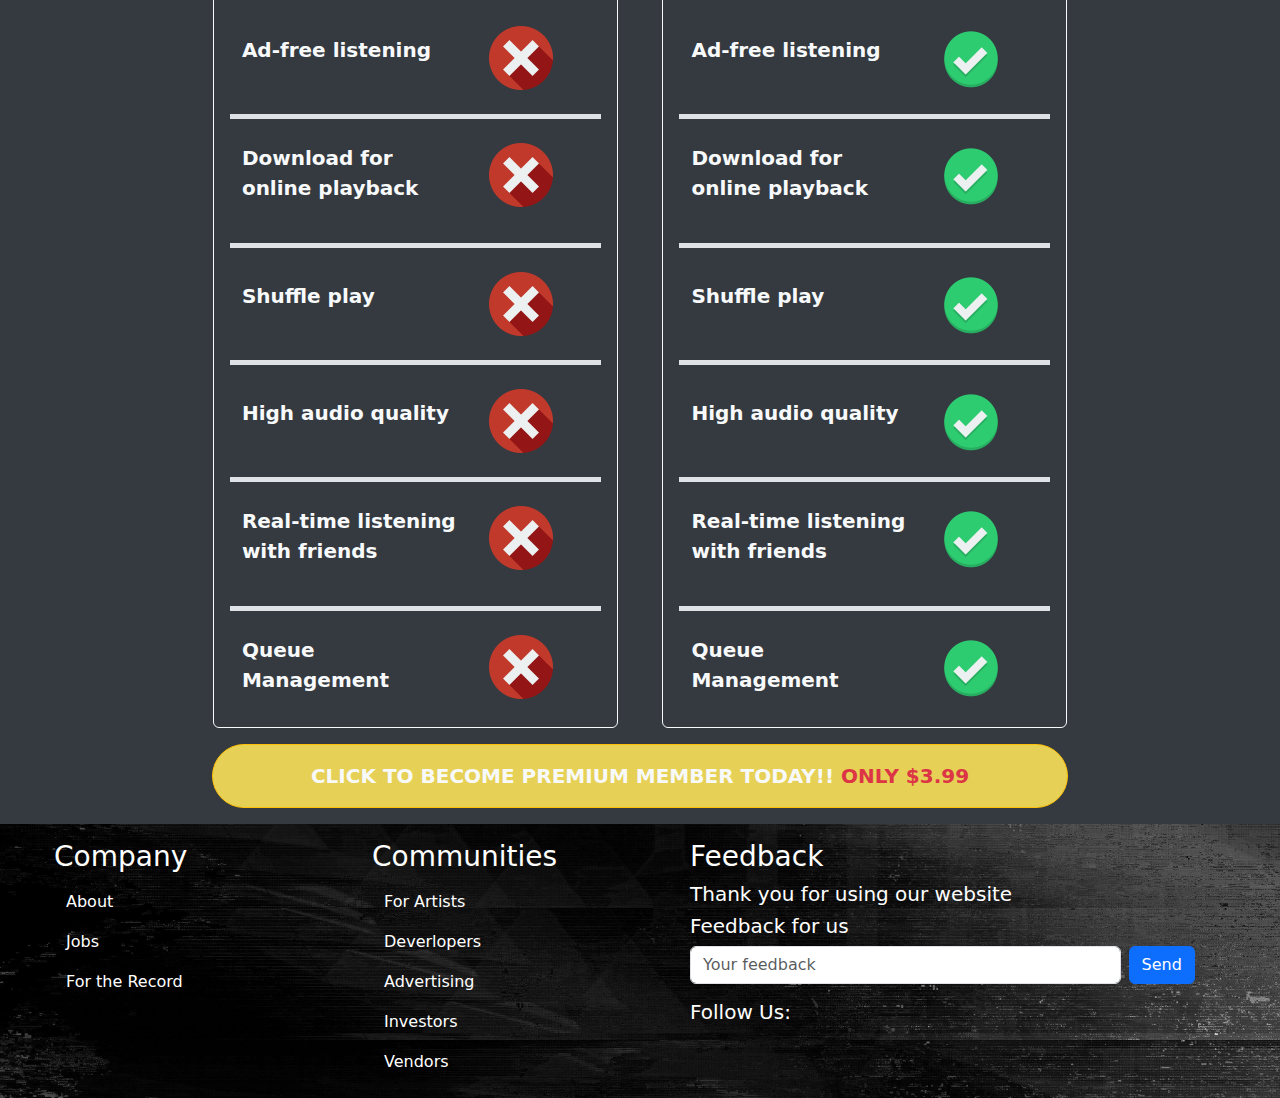
==== commit 54d6c7c7: "update" ====
--- a/HTML/index.html
+++ b/HTML/index.html
@@ -1,425 +1,415 @@
 <!DOCTYPE html>
 <html lang="en">
-  <head>
-    <meta charset="UTF-8" />
-    <meta name="viewport" content="width=device-width, initial-scale=1.0" />
-    <link
-      href="https://cdn.jsdelivr.net/npm/bootstrap@5.3.2/dist/css/bootstrap.min.css"
-      rel="stylesheet"
-    />
-    <link rel="stylesheet" href="../CSS/style.css" />
-    <title>Document</title>
-  </head>
-  <body>
-    <!-- top bar -->
-    <section class="py-2" id="top">
-      <div
-        class="container d-flex justify-content-between align-items-center text-light"
-      >
-        <div>
-          <a href="mailto:huynhducphu2502@gmail.com" class="link-light"
-            >Support</a
-          >
-        </div>
-        <div class="d-flex w-50 justify-content-center">
-          <input
-            type="search"
-            class="form-control w-50 bg-transparent"
-            id="searchInput"
-          />
-          <button class="btn btn-light bg-transparent" id="searchBtn">
-            <img
-              src="../Image/About/searchIcon.svg"
-              alt="search icon"
-              id="searchIcon"
-            />
+
+<head>
+  <meta charset="UTF-8" />
+  <meta name="viewport" content="width=device-width, initial-scale=1.0" />
+  <link href="https://cdn.jsdelivr.net/npm/bootstrap@5.3.2/dist/css/bootstrap.min.css" rel="stylesheet" />
+  <link rel="stylesheet" href="../CSS/util.css">
+  <title>Home</title>
+</head>
+
+<body>
+  <!-- top bar -->
+  <section class="py-2" id="top">
+    <div class="container d-flex justify-content-between align-items-center text-light">
+      <div>
+        <a href="mailto:huynhducphu2502@gmail.com" class="link-light">Support</a>
+      </div>
+      <div>
+        <button class="btn btn-warning" id="signBtn" data-bs-toggle="modal" data-bs-target="#signForm">
+          Sign in / Sign up
+        </button>
+      </div>
+    </div>
+  </section>
+
+
+
+  <!-- nav bar -->
+  <nav class="navbar navbar-expand-lg navbar-dark bg-dark p-2 fs-5">
+    <div class="container-fluid">
+      <a href="index.html" class="navbar-brand d-flex align-items-center">
+        <img src="../Image/HeaderFooter/logoIcon.png" alt="logo icon" id="musicIcon" />
+        <span class="text-light fw-bold ms-1">Xtreme</span>
+      </a>
+      <button class="navbar-toggler" data-bs-toggle="collapse" data-bs-target="#navbarItems">
+        <span class="navbar-toggler-icon"></span>
+      </button>
+      <div class="collapse navbar-collapse" id="navbarItems">
+        <ul class="navbar-nav ms-lg-5">
+          <li class="nav-item me-3">
+            <a href="../HTML/index.html" class="nav-link active">Home</a>
+          </li>
+          <li class="nav-item me-3">
+            <a href="../HTML/music.html" class="nav-link">Music</a>
+          </li>
+          <li class="nav-item me-3">
+            <a href="../HTML/tour.html" class="nav-link">Tour</a>
+          </li>
+          <li class="nav-item me-3">
+            <a href="../HTML/news.html" class="nav-link">News</a>
+          </li>
+        </ul>
+      </div>
+    </div>
+  </nav>
+
+  <div class="container-fluid p-0 m-0">
+    <div class="carousel slide" data-bs-ride="slide" id="featuresCarousel">
+      <div class="carousel-inner">
+        <div class="carousel-item active">
+          <img src="../Image/1.jpg" alt="" class="img-fluid" />
+          <div class="carousel-caption text-center position-absolute top-50 translate-middle-y">
+            <h2 class="display-4 fw-bold">
+              Music Discovery and Recommendations
+            </h2>
+            <p class="lead">
+              Platforms use algorithms to recommend new music based on user
+              preferences, making discovery easy.
+            </p>
+          </div>
+        </div>
+        <div class="carousel-item">
+          <img src="../Image/2.jpg" alt="" class="img-fluid" />
+          <div class="carousel-caption text-center position-absolute top-50 translate-middle-y">
+            <h2 class="display-4 fw-bold">Custom and Automated Playlists</h2>
+            <p class="lead">
+              Users can create their own playlists or use ones tailored to
+              mood, genre, or occasions, including expert-curated selections
+              on some platforms.
+            </p>
+          </div>
+        </div>
+        <div class="carousel-item">
+          <img src="../Image/3.jpg" alt="" class="img-fluid" />
+          <div class="carousel-caption text-center position-absolute top-50 translate-middle-y">
+            <h2 class="display-4 fw-bold">High-Quality Sound</h2>
+            <p class="lead">
+              Services provide sound options from standard (128 kbps) to high
+              (320 kbps) and lossless (FLAC) for the optimal audio experience.
+            </p>
+          </div>
+        </div>
+        <div class="carousel-item">
+          <img src="../Image/4.jpg" alt="" class="img-fluid" />
+          <div class="carousel-caption text-center position-absolute top-50 translate-middle-y">
+            <h2 class="display-4 fw-bold">Device and Service Integration</h2>
+            <p class="lead">
+              Streaming platforms integrate with devices like smart speakers,
+              watches, car systems, and assistants for flexible, convenient
+              music access.
+            </p>
+          </div>
+        </div>
+      </div>
+      <button class="carousel-control-prev" data-bs-slide="prev" data-bs-target="#featuresCarousel">
+        <span class="carousel-control-prev-icon"></span>
+      </button>
+      <button class="carousel-control-next" data-bs-slide="next" data-bs-target="#featuresCarousel">
+        <span class="carousel-control-next-icon"></span>
+      </button>
+    </div>
+  </div>
+
+  <!-- about -->
+  <section class="mt-5">
+    <div class="container bg-dark text-light rounded p-4">
+      <div class="row">
+        <div class="col-12 col-lg-8">
+          <h1 class="display-1 fw-bolder fst-italic">MUSIC TO EXTREME</h1>
+          <p class="lead" style="text-align: justify">
+            Xtreme is a cutting-edge music platform tailored for those who
+            seek to explore and redefine their musical tastes. This platform
+            stands out by offering users an unparalleled journey through a
+            vast library of songs that cover a wide range of music styles.
+            It's not just about accessing diverse music; it's about
+            personalization and discovery. Xtreme uses sophisticated
+            algorithms to provide personalized recommendations that adapt to
+            your evolving tastes. Whether you're in the mood for underground
+            beats or timeless classics, Xtreme ensures that your listening
+            experience is always dynamic and aligned with your current
+            preferences. Step into the world of Xtreme, where your musical
+            exploration knows no bounds.
+          </p>
+        </div>
+        <div class="col-12 col-lg-4 d-flex align-items-center">
+          <img src="../Image/About/listenToMusic.jpg" alt="introduce Img" class="img-fluid" />
+        </div>
+      </div>
+    </div>
+  </section>
+
+  <!-- banner -->
+  <section id="premium" class="fixed-bg container-fluid m-0 my-5 p-3 d-flex align-items-center justify-content-center"
+    style="background-image: url(../Image/About/premiumBanner.jpg); height: 200px">
+    <h1 class="text-light fst-italic">BECOME A PREMIUM MEMBER TODAY!!!</h1>
+  </section>
+
+  <section>
+    <div class="container w-75">
+      <div class="row g-3 justify-content-evenly">
+
+        <div class="col-lg-5 col-12">
+          <div class="row gy-4 border border-light rounded fixed-bg p-3"
+            style="background-image: url(../Image/About/premiumBackground.jpg)">
+
+            <div class="col-12">
+              <p class="display-5 text-secondary fw-bolder fst-italic text-center bg-light rounded-pill">NORMAL <br>
+                MEMBER</p>
+            </div>
+
+            <div class="col-8 d-flex align-items-center">
+              <p class="text-light fw-bold fs-5">Ad-free listening </p>
+            </div>
+            <div class="col-4">
+              <img src="../Image/About/no.png" alt="" class="">
+            </div>
+
+            <div class="col-12 border-bottom border-5"></div>
+
+            <div class="col-8 d-flex align-items-center">
+              <p class="text-light fw-bold fs-5">Download for online playback </p>
+            </div>
+            <div class="col-4">
+              <img src="../Image/About/no.png" alt="" class="">
+            </div>
+
+            <div class="col-12 border-bottom border-5"></div>
+
+            <div class="col-8 d-flex align-items-center">
+              <p class="text-light fw-bold fs-5">Shuffle play </p>
+            </div>
+            <div class="col-4">
+              <img src="../Image/About/no.png" alt="" class="">
+            </div>
+
+            <div class="col-12 border-bottom border-5"></div>
+
+            <div class="col-8 d-flex align-items-center">
+              <p class="text-light fw-bold fs-5">High audio quality </p>
+            </div>
+            <div class="col-4">
+              <img src="../Image/About/no.png" alt="" class="">
+            </div>
+
+            <div class="col-12 border-bottom border-5"></div>
+
+            <div class="col-8 d-flex align-items-center">
+              <p class="text-light fw-bold fs-5">Real-time listening with friends </p>
+            </div>
+            <div class="col-4">
+              <img src="../Image/About/no.png" alt="" class="">
+            </div>
+
+            <div class="col-12 border-bottom border-5"></div>
+
+            <div class="col-8 d-flex align-items-center">
+              <p class="text-light fw-bold fs-5">Queue Management </p>
+            </div>
+            <div class="col-4">
+              <img src="../Image/About/no.png" alt="" class="">
+            </div>
+
+          </div>
+        </div>
+
+        <div class="col-lg-5 col-12">
+          <div class="row gy-4 border border-light rounded fixed-bg p-3"
+            style="background-image: url(../Image/About/premiumBackground.jpg)">
+
+            <div class="col-12">
+              <p class="display-5 text-primary fw-bolder fst-italic text-center bg-light rounded-pill">PREMIUM MEMBER
+              </p>
+            </div>
+
+            <div class="col-8 d-flex align-items-center">
+              <p class="text-light fw-bold fs-5">Ad-free listening </p>
+            </div>
+            <div class="col-4">
+              <img src="../Image/About/check.png" alt="" class="">
+            </div>
+
+            <div class="col-12 border-bottom border-5"></div>
+
+            <div class="col-8 d-flex align-items-center">
+              <p class="text-light fw-bold fs-5">Download for online playback </p>
+            </div>
+            <div class="col-4">
+              <img src="../Image/About/check.png" alt="" class="">
+            </div>
+
+            <div class="col-12 border-bottom border-5"></div>
+
+            <div class="col-8 d-flex align-items-center">
+              <p class="text-light fw-bold fs-5">Shuffle play </p>
+            </div>
+            <div class="col-4">
+              <img src="../Image/About/check.png" alt="" class="">
+            </div>
+
+            <div class="col-12 border-bottom border-5"></div>
+
+            <div class="col-8 d-flex align-items-center">
+              <p class="text-light fw-bold fs-5">High audio quality </p>
+            </div>
+            <div class="col-4">
+              <img src="../Image/About/check.png" alt="" class="">
+            </div>
+
+            <div class="col-12 border-bottom border-5"></div>
+
+            <div class="col-8 d-flex align-items-center">
+              <p class="text-light fw-bold fs-5">Real-time listening with friends </p>
+            </div>
+            <div class="col-4">
+              <img src="../Image/About/check.png" alt="" class="">
+            </div>
+
+            <div class="col-12 border-bottom border-5"></div>
+
+            <div class="col-8 d-flex align-items-center">
+              <p class="text-light fw-bold fs-5">Queue Management </p>
+            </div>
+            <div class="col-4">
+              <img src="../Image/About/check.png" alt="" class="">
+            </div>
+
+          </div>
+        </div>
+
+        <div class="col-11 d-grid m-3">
+          <button class="btn btn-warning text-light fw-bold fs-5 p-3 rounded-pill" id="signBtn" data-bs-toggle="modal"
+            data-bs-target="#signForm">
+            CLICK TO BECOME PREMIUM MEMBER TODAY!! <span class="text-danger">ONLY $3.99</span>
           </button>
         </div>
-        <div>
-          <button
-            class="btn btn-warning"
-            id="signBtn"
-            data-bs-toggle="modal"
-            data-bs-target="#signForm"
-          >
-            Sign in / Sign up
-          </button>
-        </div>
-      </div>
-    </section>
-
-    <!-- nav bar -->
-    <nav class="navbar navbar-expand-lg navbar-dark bg-dark p-2 fs-5">
-      <div class="container-fluid">
-        <a href="index.html" class="navbar-brand d-flex align-items-center">
-          <img
-            src="../Image/About/logoIcon.png"
-            alt="logo icon"
-            id="musicIcon"
-          />
-          <span class="text-light fw-bold ms-1">Xtreme</span>
-        </a>
-        <button
-          class="navbar-toggler"
-          data-bs-toggle="collapse"
-          data-bs-target="#navbarItems"
-        >
-          <span class="navbar-toggler-icon"></span>
-        </button>
-        <div class="collapse navbar-collapse" id="navbarItems">
-          <ul class="navbar-nav ms-lg-5">
-            <li class="nav-item me-3">
-              <a href="" class="nav-link active">Home</a>
+      </div>
+  </section>
+  </div>
+
+ <!-- start footer -->
+ <div class="footer p-3">
+  <div class="row">
+      <div class="col-lg-3 col-sm-6 quick-links">
+          <h3 class="text-white">Company</h3>
+          <div class="nav-bar">
+              <div class="container-fluid">
+                  <ul class="navbar-nav">
+                      <li class="nav-item"><a href="" class="nav-link">About</a></li>
+                      <li class="nav-item"><a href="" class="nav-link">Jobs</a></li>
+                      <li class="nav-item"><a href="" class="nav-link">For the Record</a></li>
+                  </ul>
+              </div>
+          </div>
+      </div>
+      <div class="col-lg-3 col-sm-6 quick-links">
+          <h3 class="text-white">Communities</h3>
+          <div class="nav-bar">
+              <div class="container-fluid">
+                  <ul class="navbar-nav">
+                      <li class="nav-item"><a href="" class="nav-link">For Artists</a></li>
+                      <li class="nav-item"><a href="" class="nav-link">Deverlopers</a></li>
+                      <li class="nav-item"><a href="" class="nav-link">Advertising</a></li>
+                      <li class="nav-item"><a href="" class="nav-link">Investors</a></li>
+                      <li class="nav-item"><a href="" class="nav-link">Vendors</a></li>
+                  </ul>
+              </div>
+          </div>
+      </div>
+      <div class="col-lg-6 col-sm-6 quick-links">
+          <h3 class="text-white">Feedback</h3>
+          <h5 class="text-white">Thank you for using our website</h5>
+          <h5 class="text-white">Feedback for us</h5>
+          <form class="d-flex mb-3" action="">
+              <input type="text" name="" id="" class="form-control w-75" placeholder="Your feedback">
+              <button type="button" class="btn btn-primary ms-2">Send</button>
+          </form>
+          <p class="h5 text-white">Follow Us:
+              <i class="bi bi-facebook"></i>
+              <i class="bi bi-instagram"></i>
+              <i class="bi bi-twitter"></i>
+          </p>
+      </div>
+  </div>
+</div>
+<!-- end footer -->
+
+  <!-- modal: signForm -->
+  <div class="modal fade" id="signForm">
+    <div class="modal-dialog modal-dialog-scrollable modal-dialog-centered">
+      <div class="modal-content">
+        <div class="modal-header">
+          <ul class="nav nav-tabs">
+            <li class="nav-item">
+              <button class="nav-link active" data-bs-toggle="tab" data-bs-target="#signInForm">
+                Sign In
+              </button>
             </li>
-            <li class="nav-item me-3"><a href="" class="nav-link">Music</a></li>
-            <li class="nav-item me-3">
-              <a href="" class="nav-link">Tour</a>
+            <li class="nav-item">
+              <button class="nav-link" data-bs-toggle="tab" data-bs-target="#signUpForm">
+                Sign Up
+              </button>
             </li>
           </ul>
         </div>
-      </div>
-    </nav>
-
-    <div class="container-fluid p-0 m-0">
-      <div class="carousel slide" data-bs-ride="slide" id="featuresCarousel">
-        <div class="carousel-inner">
-          <div class="carousel-item active">
-            <img src="../Image/About/1.jpg" alt="" class="img-fluid" />
-            <div
-              class="carousel-caption text-center position-absolute top-50 translate-middle-y"
-            >
-              <h2 class="display-4 fw-bold">
-                Music Discovery and Recommendations
-              </h2>
-              <p class="lead">
-                Platforms use algorithms to recommend new music based on user
-                preferences, making discovery easy.
-              </p>
-            </div>
-          </div>
-          <div class="carousel-item">
-            <img src="../Image/About/2.jpg" alt="" class="img-fluid" />
-            <div
-              class="carousel-caption text-center position-absolute top-50 translate-middle-y"
-            >
-              <h2 class="display-4 fw-bold">Custom and Automated Playlists</h2>
-              <p class="lead">
-                Users can create their own playlists or use ones tailored to
-                mood, genre, or occasions, including expert-curated selections
-                on some platforms.
-              </p>
-            </div>
-          </div>
-          <div class="carousel-item">
-            <img src="../Image/About/3.jpg" alt="" class="img-fluid" />
-            <div
-              class="carousel-caption text-center position-absolute top-50 translate-middle-y"
-            >
-              <h2 class="display-4 fw-bold">High-Quality Sound</h2>
-              <p class="lead">
-                Services provide sound options from standard (128 kbps) to high
-                (320 kbps) and lossless (FLAC) for the optimal audio experience.
-              </p>
-            </div>
-          </div>
-          <div class="carousel-item">
-            <img src="../Image/About/4.jpg" alt="" class="img-fluid" />
-            <div
-              class="carousel-caption text-center position-absolute top-50 translate-middle-y"
-            >
-              <h2 class="display-4 fw-bold">Device and Service Integration</h2>
-              <p class="lead">
-                Streaming platforms integrate with devices like smart speakers,
-                watches, car systems, and assistants for flexible, convenient
-                music access.
-              </p>
-            </div>
-          </div>
-        </div>
-        <button
-          class="carousel-control-prev"
-          data-bs-slide="prev"
-          data-bs-target="#featuresCarousel"
-        >
-          <span class="carousel-control-prev-icon"></span>
-        </button>
-        <button
-          class="carousel-control-next"
-          data-bs-slide="next"
-          data-bs-target="#featuresCarousel"
-        >
-          <span class="carousel-control-next-icon"></span>
-        </button>
-      </div>
-    </div>
-
-    <!-- about -->
-    <section class="mt-5">
-      <div class="container bg-dark text-light rounded p-4">
-        <div class="row">
-          <div class="col-12 col-lg-8">
-            <h1 class="display-1 fw-bolder fst-italic">MUSIC TO EXTREME</h1>
-            <p class="lead" style="text-align: justify">
-              Xtreme is a cutting-edge music platform tailored for those who
-              seek to explore and redefine their musical tastes. This platform
-              stands out by offering users an unparalleled journey through a
-              vast library of songs that cover a wide range of music styles.
-              It's not just about accessing diverse music; it's about
-              personalization and discovery. Xtreme uses sophisticated
-              algorithms to provide personalized recommendations that adapt to
-              your evolving tastes. Whether you're in the mood for underground
-              beats or timeless classics, Xtreme ensures that your listening
-              experience is always dynamic and aligned with your current
-              preferences. Step into the world of Xtreme, where your musical
-              exploration knows no bounds.
-            </p>
-          </div>
-          <div class="col-12 col-lg-4 d-flex align-items-center">
-            <img
-              src="../Image/About/listenToMusic.jpg"
-              alt="introduce Img"
-              class="img-fluid"
-            />
-          </div>
-        </div>
-      </div>
-    </section>
-
-    <!-- banner -->
-    <section
-      id="premium"
-      class="fixed-bg container-fluid m-0 my-5 p-3 d-flex align-items-center justify-content-center"
-      style="background-image: url(../Image/About/premiumBanner.jpg); height: 200px"
-    >
-      <h1 class="text-light fst-italic">BECOME A PREMIUM MEMBER TODAY!!!</h1>
-    </section>
-
-    <section>
-      <div class="container my-5">
-        <div class="m-auto border border-light rounded w-50 p-5 fixed-bg " style="background-image: url(../Image/About/premiumBackground.jpg)">
-          <div class="row gy-5 d-flex justify-content-center">
-            <div class="col-8 d-flex justify-content-center align-items-center">
-              <p class="fs-5 fw-bold text-light text-center">Ad-free listening</p>
-            </div>
-            <div class="col-4 d-flex justify-content-center align-items-center">
-              <img src="../Image/About/check.png" alt="" class="img-fluid" />
-            </div>
-
-            <div class="col-12 border-bottom border-5">
-            </div>
-
-            <div class="col-8 d-flex justify-content-center align-items-center">
-              <p class="fs-5 fw-bold text-light text-center">Download for offline playback</p>
-            </div>
-            <div class="col-4 d-flex justify-content-center align-items-center">
-              <img src="../Image/About/check.png" alt="" class="img-fluid" />
-            </div>
-
-            <div class="col-12 border-bottom border-5">
-            </div>
-
-            <div class="col-8 d-flex justify-content-center align-items-center">
-              <p class="fs-5 fw-bold text-light text-center">Shuffle play</p>
-            </div>
-            <div class="col-4 d-flex justify-content-center align-items-center">
-              <img src="../Image/About/check.png" alt="" class="img-fluid" />
-            </div>
-
-            <div class="col-12 border-bottom border-5">
-            </div>
-
-            <div class="col-8 d-flex justify-content-center align-items-center">
-              <p class="fs-5 fw-bold text-light text-center">High audio quality</p>
-            </div>
-            <div class="col-4 d-flex justify-content-center align-items-center">
-              <img src="../Image/About/check.png" alt="" class="img-fluid" />
-            </div>
-
-            <div class="col-12 border-bottom border-5">
-            </div>
-
-            <div class="col-8 d-flex justify-content-center align-items-center">
-              <p class="fs-5 fw-bold text-light text-center">Real-time listening with friends</p>
-            </div>
-            <div class="col-4 d-flex justify-content-center align-items-center">
-              <img src="../Image/About/check.png" alt="" class="img-fluid" />
-            </div>
-
-            <div class="col-12 border-bottom border-5">
-            </div>
-
-            <div class="col-8 d-flex justify-content-center align-items-center">
-              <p class="fs-5 fw-bold text-light text-center">Queue management</p>
-            </div>
-            <div class="col-4 d-flex justify-content-center align-items-center">
-              <img src="../Image/About/check.png" alt="" class="img-fluid" />
-            </div>
-
-            <div class="col-12">
-              <button class="btn btn-success text-light fw-bolder w-100 p-3 fs-3">REGISTER NOW!</button>
-            </div>
-          </div>
-        </div>
-      </div>
-    </section>
-
-    <footer class="bg-dark mt-3 text-white d-flex align-items-center py-3">
-      <div class="container">
-        <div
-          class="row g-3 align-items-center justify-content-center justify-content-lg-start"
-        >
-          <div class="col-lg-3 col-6 d-flex align-items-center">
-            <img
-              src="../Image/About/facebookIcon.svg"
-              alt=""
-              class="img-fluid me-2"
-              height="30px"
-              width="30px"
-            />
-            <h4 class="d-inline-block mb-0 text-primary">Facebook</h4>
-          </div>
-          <div class="col-lg-3 col-6 d-flex align-items-center">
-            <img
-              src="../Image/About/instagramIcon.svg"
-              alt=""
-              class="img-fluid me-2"
-              height="30px"
-              width="30px"
-            />
-            <h4 class="d-inline-block mb-0 text-warning">Instagam</h4>
-          </div>
-          <div class="col-lg-3 col-6 d-flex align-items-center">
-            <img
-              src="../Image/About/youtubeIcon.png"
-              alt=""
-              class="img-fluid me-2"
-              height="30px"
-              width="30px"
-            />
-            <h4 class="d-inline-block mb-0 text-danger">Youtube</h4>
-          </div>
-          <div class="col-lg-3 col-6 d-flex align-items-center">
-            <img
-              src="../Image/About/xIcon.png"
-              alt=""
-              class="img-fluid me-2"
-              height="30px"
-              width="30px"
-            />
-            <h4 class="d-inline-block mb-0 text-light">X</h4>
-          </div>
-        </div>
-      </div>
-    </footer>
-
-    <!-- modal: signForm -->
-    <div class="modal fade" id="signForm">
-      <div class="modal-dialog modal-dialog-scrollable modal-dialog-centered">
-        <div class="modal-content">
-          <div class="modal-header">
-            <ul class="nav nav-tabs">
-              <li class="nav-item">
-                <button
-                  class="nav-link active"
-                  data-bs-toggle="tab"
-                  data-bs-target="#signInForm"
-                >
-                  Sign In
-                </button>
-              </li>
-              <li class="nav-item">
-                <button
-                  class="nav-link"
-                  data-bs-toggle="tab"
-                  data-bs-target="#signUpForm"
-                >
-                  Sign Up
-                </button>
-              </li>
-            </ul>
-          </div>
-          <div class="modal-body">
-            <div class="tab-content">
-              <div class="tab-pane fade show active" id="signInForm">
-                <form class="needs-validation" novalidate>
-                  <div class="row gy-2">
-                    <div class="col-12">
-                      <div class="form-floating">
-                        <input
-                          type="email"
-                          id="emailSignIn"
-                          class="form-control"
-                          required
-                        />
-                        <label for="emailSignIn">Email</label>
-                      </div>
-                    </div>
-                    <div class="col-12">
-                      <div class="form-floating">
-                        <input
-                          type="password"
-                          id="passwordSignIn"
-                          class="form-control"
-                          required
-                        />
-                        <label for="passwordSignIn">Password</label>
-                      </div>
+        <div class="modal-body">
+          <div class="tab-content">
+            <div class="tab-pane fade show active" id="signInForm">
+              <form class="needs-validation" novalidate>
+                <div class="row gy-2">
+                  <div class="col-12">
+                    <div class="form-floating">
+                      <input type="email" id="emailSignIn" class="form-control" required />
+                      <label for="emailSignIn">Email</label>
                     </div>
                   </div>
-                  <button class="btn btn-success mt-3 w-100" type="submit">
-                    Sign in
-                  </button>
-                </form>
-              </div>
-              <div class="tab-pane fade" id="signUpForm">
-                <form class="needs-validation" novalidate>
-                  <div class="row gy-2">
-                    <div class="col-12">
-                      <div class="form-floating">
-                        <input
-                          type="email"
-                          id="emailSignUp"
-                          class="form-control"
-                          required
-                        />
-                        <label for="emailSignUp">Email</label>
-                      </div>
-                    </div>
-                    <div class="col-12">
-                      <div class="form-floating">
-                        <input
-                          type="password"
-                          id="passwordSignUp"
-                          class="form-control"
-                          required
-                        />
-                        <label for="passwordSignUp">Password</label>
-                      </div>
-                    </div>
-                    <div class="col-12">
-                      <div class="form-floating">
-                        <input
-                          type="password"
-                          id="fullNameSignUp"
-                          class="form-control"
-                          required
-                        />
-                        <label for="fullNameSignUp">Fullname</label>
-                      </div>
+                  <div class="col-12">
+                    <div class="form-floating">
+                      <input type="password" id="passwordSignIn" class="form-control" required />
+                      <label for="passwordSignIn">Password</label>
                     </div>
                   </div>
-                  <button class="btn btn-primary mt-3 w-100" type="submit">
-                    Sign up
-                  </button>
-                </form>
-              </div>
+                </div>
+                <button class="btn btn-success mt-3 w-100" type="submit">
+                  Sign in
+                </button>
+              </form>
+            </div>
+            <div class="tab-pane fade" id="signUpForm">
+              <form class="needs-validation" novalidate>
+                <div class="row gy-2">
+                  <div class="col-12">
+                    <div class="form-floating">
+                      <input type="email" id="emailSignUp" class="form-control" required />
+                      <label for="emailSignUp">Email</label>
+                    </div>
+                  </div>
+                  <div class="col-12">
+                    <div class="form-floating">
+                      <input type="password" id="passwordSignUp" class="form-control" required />
+                      <label for="passwordSignUp">Password</label>
+                    </div>
+                  </div>
+                  <div class="col-12">
+                    <div class="form-floating">
+                      <input type="password" id="fullNameSignUp" class="form-control" required />
+                      <label for="fullNameSignUp">Fullname</label>
+                    </div>
+                  </div>
+                </div>
+                <button class="btn btn-primary mt-3 w-100" type="submit">
+                  Sign up
+                </button>
+              </form>
             </div>
           </div>
         </div>
       </div>
     </div>
-
-    <script src="https://cdn.jsdelivr.net/npm/bootstrap@5.3.2/dist/js/bootstrap.bundle.min.js"></script>
-    <script src="../JS/form_validation.js"></script>
-  </body>
-</html>
+  </div>
+
+  <script src="https://cdn.jsdelivr.net/npm/bootstrap@5.3.2/dist/js/bootstrap.bundle.min.js"></script>
+</body>
+
+</html>--- a/CSS/util.css
+++ b/CSS/util.css
@@ -0,0 +1,62 @@
+body {
+    background-color: var(--bs-gray-800);
+}
+
+#top {
+    background-color: var(--bs-gray-700);
+}
+
+nav {
+    background-color: var(--bs-gray-900);
+}
+
+#signBtn {
+    background-color: #E6D056;
+}
+
+#searchIcon, #musicIcon {
+    width: 24px;
+}
+
+#searchInput {
+    border-right: none;
+    border-top-right-radius: 0;
+    border-bottom-right-radius: 0;
+    border-top-left-radius: 50rem;
+    border-bottom-left-radius: 50rem;
+}
+
+#searchBtn {
+    border-top-left-radius: 0;
+    border-bottom-left-radius: 0;
+    border-top-right-radius: 50rem;
+    border-bottom-right-radius: 50rem;
+    border-left: none;
+}
+
+.footer {
+    min-width: 200px;
+    background: linear-gradient(90deg, rgba(24, 49, 82, 1) 15%, rgba(25, 51, 83, 1) 67%);
+    background-image: url('../Image/2.jpg');
+    background-size: 100%;
+}
+
+.footer a{
+    color: white;
+    
+}
+
+.footer li:hover {
+    color: red;
+}
+
+.footer .quick-links{
+    padding-left: 50px;
+}
+
+.fixed-bg {
+    background-attachment: fixed;
+    background-position: center;
+    background-repeat: no-repeat;
+    background-size: cover;
+  }